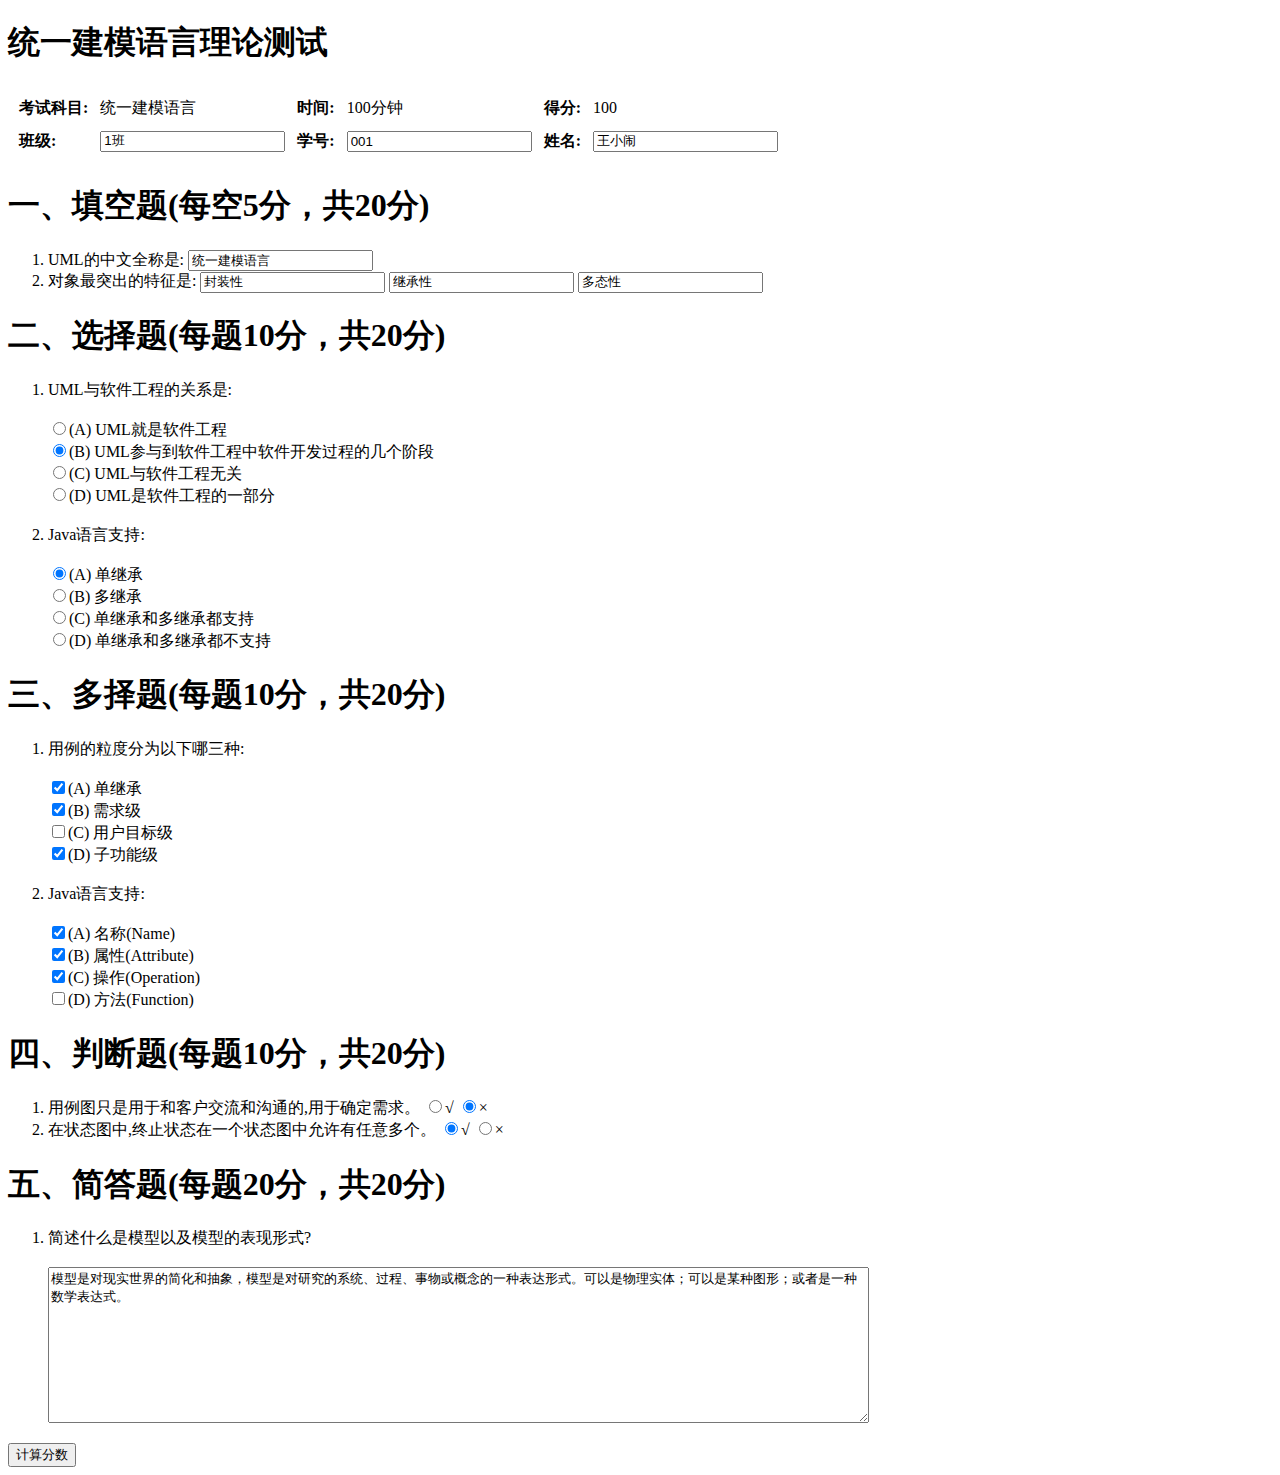
==== 热身-入职前培训/HTML/web/index.html @ 5b0efe57 "[HuanHuan][]: Organize files" ====
<!DOCTYPE html>
<html lang="en">
<head>
    <meta charset="UTF-8">
    <title>统一建模语言理论测试</title>
</head>
<body>
<form>
    <div>
        <h1>统一建模语言理论测试</h1>
        <table cellspacing="10">
            <tr>
                <th align="left">考试科目:</th>
                <td align="left">统一建模语言</td>
                <th align="left">时间:</th>
                <td align="left">100分钟</td>
                <th align="left">得分:</th>
                <td align="left">100</td>
            </tr>
            <tr>
                <th align="left">班级:</th>
                <td align="left">
                    <input value="1班"/>
                </td>
                <th align="left">学号:</th>
                <td align="left">
                    <input value="001"/>
                </td>
                <th align="left">姓名:</th>
                <td align="right">
                    <input value="王小闹"/>
                </td>
            </tr>
        </table>
    </div>
    <div>
        <h1>一、填空题(每空5分，共20分)</h1>
        <ol>
            <li>
                UML的中文全称是:
                <input value="统一建模语言"/>
            </li>
            <li>
                对象最突出的特征是:
                <input value="封装性"/>
                <input value="继承性"/>
                <input value="多态性"/>
            </li>
        </ol>
    </div>
    <div>
        <h1>二、选择题(每题10分，共20分)</h1>
        <ol>
            <li>
                UML与软件工程的关系是:
                <div>
                    <br/>
                    <label>
                        <input name="radio-one" type="radio" value="A"/>(A) UML就是软件工程
                    </label>
                    <br/>
                    <label>
                        <input name="radio-one" type="radio" value="B" checked/>(B) UML参与到软件工程中软件开发过程的几个阶段
                    </label>
                    <br/>
                    <label>
                        <input name="radio-one" type="radio" value="C"/>(C) UML与软件工程无关
                    </label>
                    <br/>
                    <label>
                        <input name="radio-one" type="radio" value="D"/>(D) UML是软件工程的一部分
                    </label>
                </div>
            </li>
            <br/>
            <li>
                Java语言支持:
                <div>
                    <br/>
                    <label>
                        <input name="radio-two" type="radio" value="A" checked/>(A) 单继承
                    </label>
                    <br/>
                    <label>
                        <input name="radio-two" type="radio" value="B"/>(B) 多继承
                    </label>
                    <br/>
                    <label>
                        <input name="radio-two" type="radio" value="C"/>(C) 单继承和多继承都支持
                    </label>
                    <br/>
                    <label>
                        <input name="radio-two" type="radio" value="D"/>(D) 单继承和多继承都不支持
                    </label>
                </div>
            </li>
        </ol>
    </div>
    <div>
        <h1>三、多择题(每题10分，共20分)</h1>
        <ol>
            <li>
                用例的粒度分为以下哪三种:
                <div>
                    <br/>
                    <label>
                        <input name="checkbox-one" type="checkbox" value="A" checked/>(A) 单继承
                    </label>
                    <br/>
                    <label>
                        <input name="checkbox-one" type="checkbox" value="B" checked/>(B) 需求级
                    </label>
                    <br/>
                    <label>
                        <input name="checkbox-one" type="checkbox" value="C"/>(C) 用户目标级
                    </label>
                    <br/>
                    <label>
                        <input name="checkbox-one" type="checkbox" value="D" checked/>(D) 子功能级
                    </label>
                </div>
            </li>
            <br/>
            <li>
                Java语言支持:
                <div>
                    <br/>
                    <label>
                        <input name="checkbox-two" type="checkbox" value="A" checked/>(A) 名称(Name)
                    </label>
                    <br/>
                    <label>
                        <input name="checkbox-two" type="checkbox" value="B" checked/>(B) 属性(Attribute)
                    </label>
                    <br/>
                    <label>
                        <input name="checkbox-two" type="checkbox" value="C" checked/>(C) 操作(Operation)
                    </label>
                    <br/>
                    <label>
                        <input name="checkbox-two" type="checkbox" value="D"/>(D) 方法(Function)
                    </label>
                </div>
            </li>
        </ol>
    </div>
    <div>
        <h1>四、判断题(每题10分，共20分)</h1>
        <ol>
            <li>
                用例图只是用于和客户交流和沟通的,用于确定需求。
                <label>
                    <input name="choice-one" type="radio" value="A"/>√️
                </label>
                <label>
                    <input name="choice-one" type="radio" value="B" checked/>×
                </label>
            </li>
            <li>
                在状态图中,终止状态在一个状态图中允许有任意多个。
                <label>
                    <input name="choice-two" type="radio" value="A" checked/>√️
                </label>
                <label>
                    <input name="choice-two" type="radio" value="B"/>×
                </label>
            </li>
        </ol>
    </div>
    <div>
        <h1>五、简答题(每题20分，共20分)</h1>
        <ol>
            <li>
                简述什么是模型以及模型的表现形式?
                <br/><br/>
                <textarea rows="10" cols="100">模型是对现实世界的简化和抽象，模型是对研究的系统、过程、事物或概念的一种表达形式。可以是物理实体；可以是某种图形；或者是一种数学表达式。
            </textarea>
            </li>
        </ol>
    </div>
    <div>
        <button type="submit">计算分数</button>
    </div>
</form>
</body>
</html>
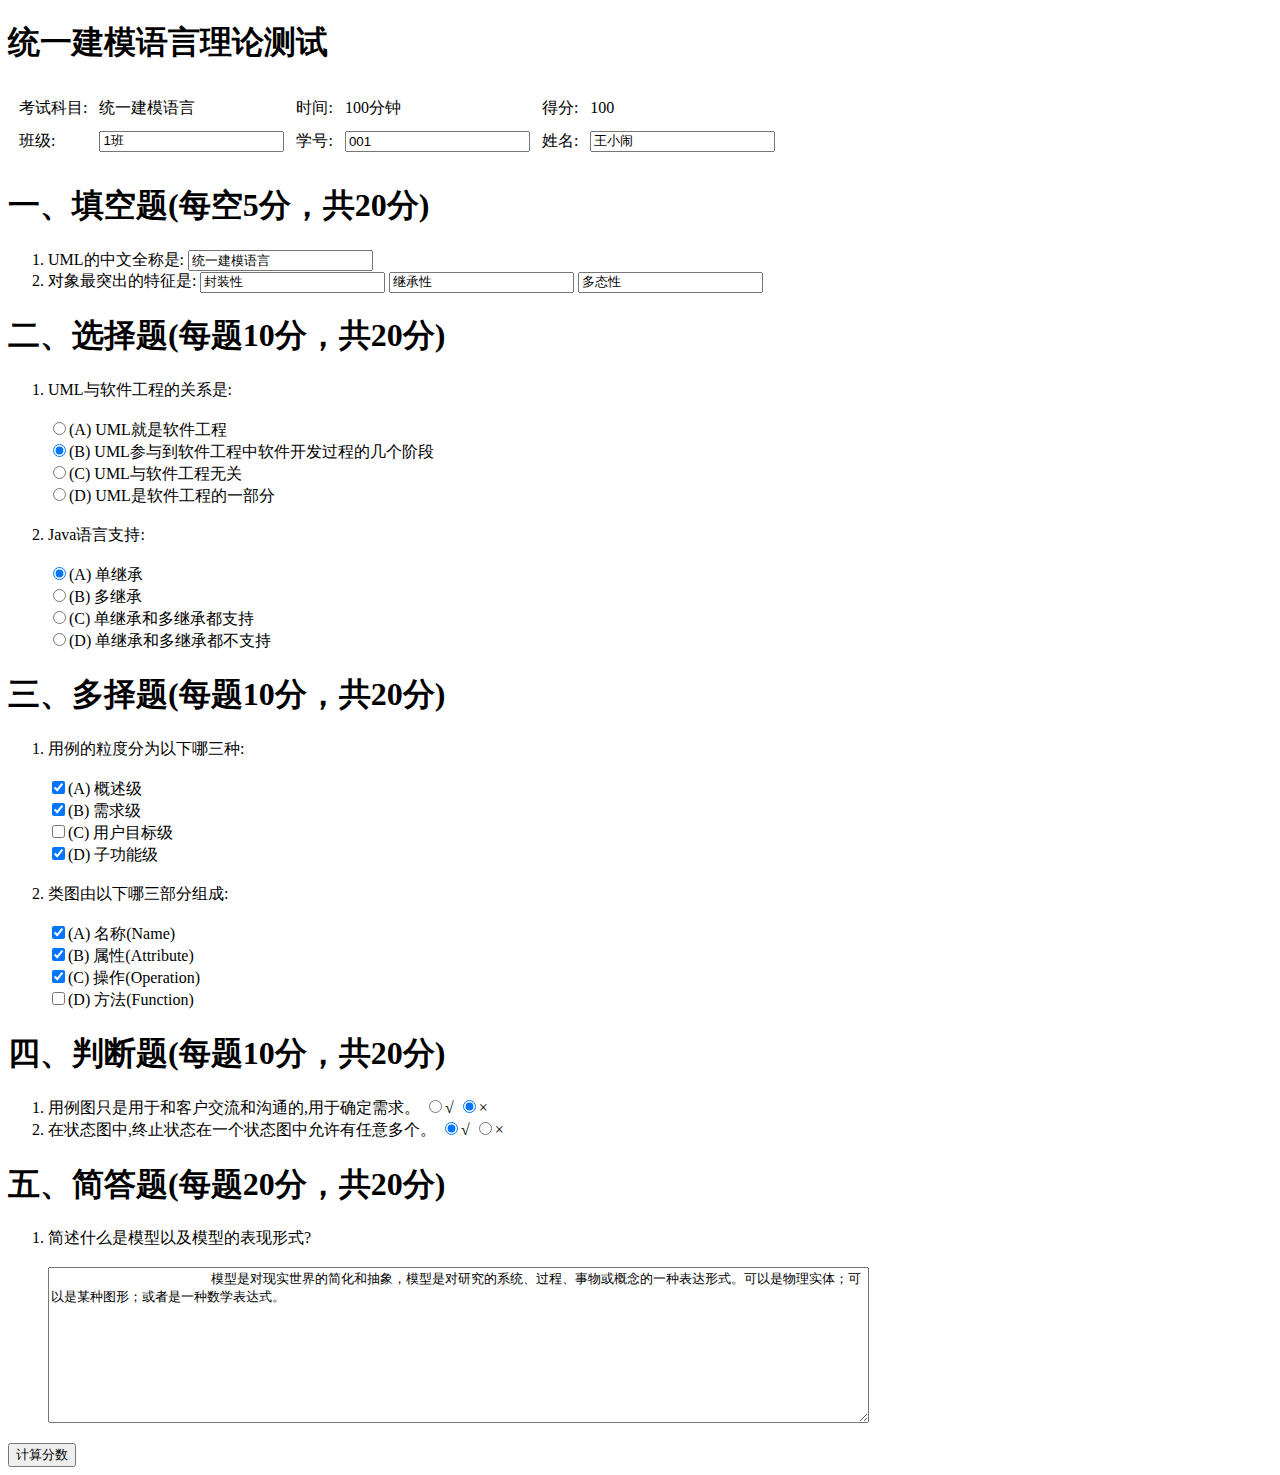
==== commit f6be607f: "Merge pull request #1 from CorporateTraining/revise" ====
--- a/热身-入职前培训/HTML/web/index.html
+++ b/热身-入职前培训/HTML/web/index.html
@@ -10,24 +10,24 @@
         <h1>统一建模语言理论测试</h1>
         <table cellspacing="10">
             <tr>
-                <th align="left">考试科目:</th>
-                <td align="left">统一建模语言</td>
-                <th align="left">时间:</th>
-                <td align="left">100分钟</td>
-                <th align="left">得分:</th>
-                <td align="left">100</td>
+                <td>考试科目:</td>
+                <td>统一建模语言</td>
+                <td>时间:</td>
+                <td>100分钟</td>
+                <td>得分:</td>
+                <td>100</td>
             </tr>
             <tr>
-                <th align="left">班级:</th>
-                <td align="left">
+                <td>班级:</td>
+                <td>
                     <input value="1班"/>
                 </td>
-                <th align="left">学号:</th>
-                <td align="left">
+                <td>学号:</td>
+                <td>
                     <input value="001"/>
                 </td>
-                <th align="left">姓名:</th>
-                <td align="right">
+                <td>姓名:</td>
+                <td>
                     <input value="王小闹"/>
                 </td>
             </tr>
@@ -104,7 +104,7 @@
                 <div>
                     <br/>
                     <label>
-                        <input name="checkbox-one" type="checkbox" value="A" checked/>(A) 单继承
+                        <input name="checkbox-one" type="checkbox" value="A" checked/>(A) 概述级
                     </label>
                     <br/>
                     <label>
@@ -122,7 +122,7 @@
             </li>
             <br/>
             <li>
-                Java语言支持:
+                类图由以下哪三部分组成:
                 <div>
                     <br/>
                     <label>
@@ -173,8 +173,9 @@
             <li>
                 简述什么是模型以及模型的表现形式?
                 <br/><br/>
-                <textarea rows="10" cols="100">模型是对现实世界的简化和抽象，模型是对研究的系统、过程、事物或概念的一种表达形式。可以是物理实体；可以是某种图形；或者是一种数学表达式。
-            </textarea>
+                <textarea rows="10" cols="100">
+                    模型是对现实世界的简化和抽象，模型是对研究的系统、过程、事物或概念的一种表达形式。可以是物理实体；可以是某种图形；或者是一种数学表达式。
+                </textarea>
             </li>
         </ol>
     </div>
